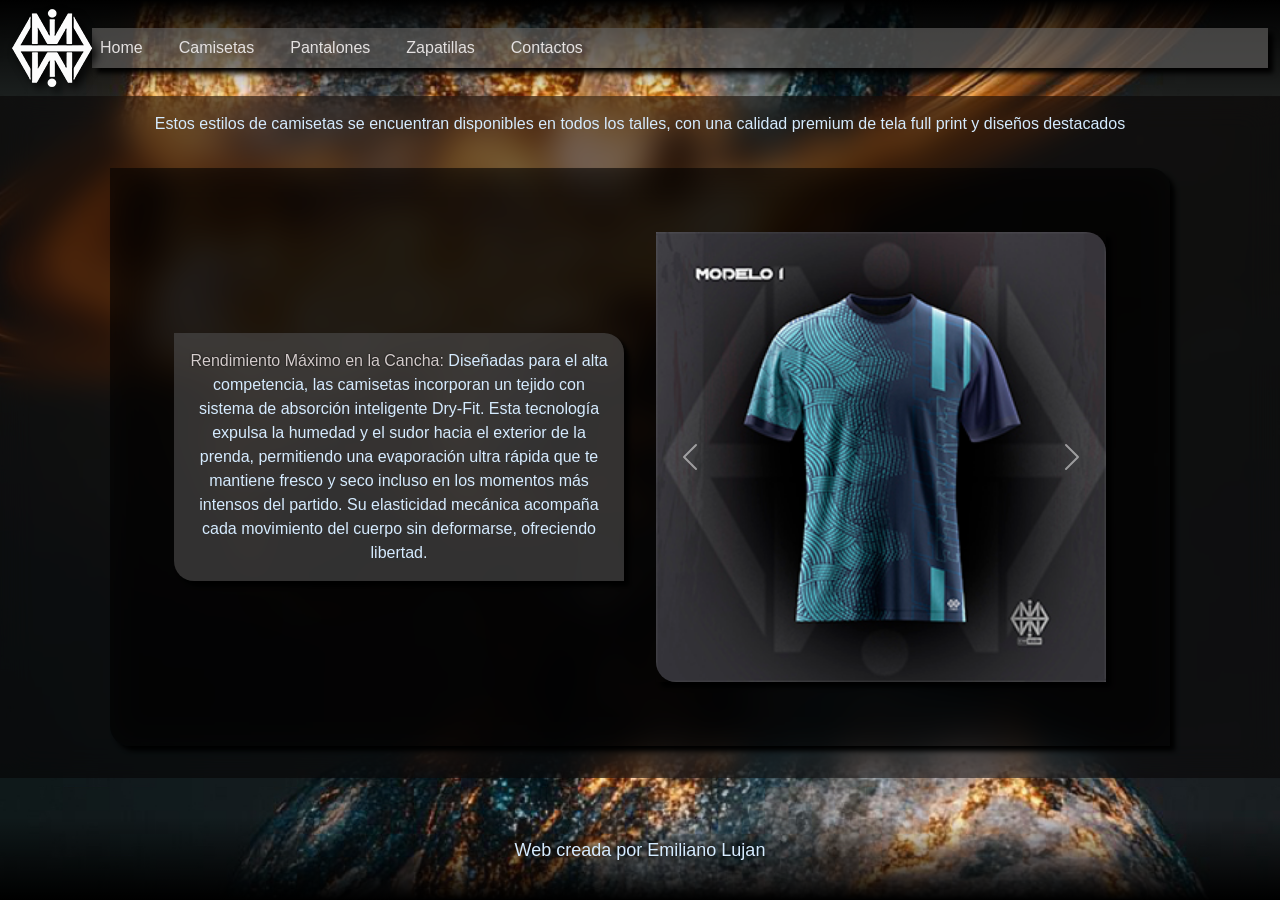
==== page/camisetas.html @ 067e0408 "agregado de paginas al proyecto" ====
<!DOCTYPE html>
<html lang="es">

<head>
    <meta charset="UTF-8">
    <meta name="viewport" content="width=device-width, initial-scale=1.0">
    <link href="https://cdn.jsdelivr.net/npm/bootstrap@5.3.8/dist/css/bootstrap.min.css" rel="stylesheet"
        integrity="sha384-sRIl4kxILFvY47J16cr9ZwB07vP4J8+LH7qKQnuqkuIAvNWLzeN8tE5YBujZqJLB" crossorigin="anonymous">
    <link rel="stylesheet" href="../style/styles.css">
    <title>Camisetas-LEMI</title>
</head>

<body>
    <!--https://flexboxfroggy.com/#es enlace para practicar flex-->

      <header>

        <nav class="navbar navbar-expand-lg barra">
            <div class="container-fluid">

                <img class="logo" src="../img/logo.png" alt="logo de la marca">
                <button class="navbar-toggler boton" type="button" data-bs-toggle="collapse"
                    data-bs-target="#navbarSupportedContent" aria-controls="navbarSupportedContent"
                    aria-expanded="false" aria-label="Toggle navigation">
                    <span class="navbar-toggler-icon"></span>
                </button>

                <div class="collapse navbar-collapse seccion" id="navbarSupportedContent">
                    <ul class="navbar-nav me-auto mb-2 mb-lg-0 ">
                        <li class="nav-item">
                            <a class="nav-link texto" href="../index.html">Home</a>
                        </li>
                        <li class="nav-item">
                            <a class="nav-link texto" href="#">Camisetas</a>
                            </li>
                    
                        <li class="nav-item">
                            <a class="nav-link texto" href="pantalones.html">Pantalones</a>
                            </li>
                       
                        <li class="nav-item">
                            <a class="nav-link texto" href="zapatillas.html">Zapatillas</a>
                            </li>
                    
                        <li class="nav-item">
                            <a class="nav-link texto" href="contactos.html">Contactos</a>
                        </li>
                    </ul>
                </div>
            </div>
        </nav>
    </header>



    <main class="modelos">
        <p class="detalle-camisetas">Estos estilos de camisetas se encuentran disponibles en todos los talles, con una
            calidad premium de tela full print y diseños destacados</p>
        <div class="contenedor">
            <div id="carouselExample" class="carousel slide carrusel-c">
                <div class="carousel-inner">
                    <div class="carousel-item active">
                        <img src="../img/camisetas/modelo-1.jpg" class="d-block w-100" alt="foto del modelo 1 ">
                    </div>
                    <div class="carousel-item">
                        <img src="../img/camisetas/modelo-2.jpg" class="d-block w-100" alt="foto del modelo 2">
                    </div>
                    <div class="carousel-item">
                        <img src="../img/camisetas/modelo-3.jpg" class="d-block w-100" alt="foto del modelo 3">
                    </div>
                        <div class="carousel-item">
                        <img src="../img/camisetas/imagen-4.jpg" class="d-block w-100" alt="foto del modelo 3">
                    </div>    <div class="carousel-item">
                        <img src="../img/camisetas/imagen-5.jpg" class="d-block w-100" alt="foto del modelo 3">
                    </div>
                </div>
                <button class="carousel-control-prev" type="button" data-bs-target="#carouselExample"
                    data-bs-slide="prev">
                    <span class="carousel-control-prev-icon" aria-hidden="true"></span>
                    <span class="visually-hidden">Previous</span>
                </button>
                <button class="carousel-control-next" type="button" data-bs-target="#carouselExample"
                    data-bs-slide="next">
                    <span class="carousel-control-next-icon" aria-hidden="true"></span>
                    <span class="visually-hidden">Next</span>
                </button>
            </div>

            <p class="combinados"><span>Rendimiento Máximo en la Cancha:</span> Diseñadas para el alta competencia, las
                camisetas incorporan un tejido con sistema de absorción inteligente Dry-Fit. Esta tecnología expulsa la
                humedad y el sudor hacia el exterior de la prenda, permitiendo una evaporación ultra rápida que te
                mantiene fresco y seco incluso en los momentos más intensos del partido. Su elasticidad mecánica
                acompaña cada movimiento del cuerpo sin deformarse, ofreciendo libertad.</p>
        </div>


    </main>

    <footer>
        <p class="web">Web creada por Emiliano Lujan</p>
    </footer>


    <script src="https://cdn.jsdelivr.net/npm/bootstrap@5.3.8/dist/js/bootstrap.bundle.min.js"
        integrity="sha384-FKyoEForCGlyvwx9Hj09JcYn3nv7wiPVlz7YYwJrWVcXK/BmnVDxM+D2scQbITxI"
        crossorigin="anonymous"></script>

</body>

</html>
---- style/styles.css ----
/*imagen de fondo para la web*/
body {
  min-height: 100vh;
  position: relative;
  background-image: url(../img/fondo.jpeg);
  background-repeat: no-repeat;
  background-size: cover;
  background-position: center;
  background-color: black;
}

/*reset inicial*/
* {
  margin: 0;
  padding: 0;
  box-sizing: border-box;
}

/* definiciones de variables para colores*/
/* variable de ipografias */
h1 {
  font-family: system-ui, -apple-system, BlinkMacSystemFont, "Segoe UI", Roboto, Oxygen, Ubuntu, Cantarell, "Open Sans", "Helvetica Neue", sans-serif;
  text-align: center;
  font-size: 3rem;
  color: rgb(213, 235, 255);
  text-shadow: 10px 10px 10px black;
}

/*navbar*/
.barra {
  background: linear-gradient(black, transparent);
}

.boton {
  background-color: rgba(97, 96, 95, 0.6588235294);
  box-shadow: 5px 5px 5px black;
}

.seccion {
  background-color: rgba(97, 96, 95, 0.6588235294);
  box-shadow: 5px 5px 5px black;
}

.texto {
  color: rgb(228, 225, 225);
}

.logo {
  filter: drop-shadow(5px 5px 5px black);
}

/*modificacion del carrusel*/
.carrusel-c {
  box-shadow: 5px 5px 5px black;
  overflow: hidden;
  object-fit: cover;
  width: 100%;
  max-width: 450px;
  grid-area: fotos;
}

/*texto de la descripcion*/
span {
  color: rgb(213, 205, 205);
  text-shadow: 0 0 2px black;
  text-decoration: none;
  font-family: Impact, Haettenschweiler, "Arial Narrow Bold", sans-serif;
}

.combinados {
  font-family: "Franklin Gothic Medium", "Arial Narrow", Arial, sans-serif;
  color: rgb(213, 235, 255);
  text-align: center;
  align-items: center;
  justify-content: center;
  width: 100%;
  max-width: 450px;
  height: auto;
  padding: 1rem;
  margin-bottom: 0;
  background-color: rgba(75, 74, 73, 0.6588235294);
  box-shadow: 5px 5px 5px black;
  border-radius: 0 20px 0 20px;
  grid-area: texto;
}

nav ul {
  display: flex;
  flex-direction: row;
  justify-content: center;
  align-items: center;
  gap: 20px;
}
nav ul li {
  list-style: none;
  color: rgb(213, 235, 255);
  font-family: Impact, Haettenschweiler, "Arial Narrow Bold", sans-serif;
}
nav ul li a {
  text-decoration: none;
  color: rgba(75, 74, 73, 0.6588235294);
}

/* bloque para los modelos de camisetas*/
.modelos {
  display: flex;
  flex-direction: column;
  align-items: center;
  background-color: rgba(5, 0, 0, 0.498);
  backdrop-filter: blur(16px);
}

/* contenedor para celular*/
.contenedor {
  background-color: rgba(0, 0, 0, 0.486);
  backdrop-filter: blur(16px);
  box-shadow: 5px 5px 5px black;
  padding: 2rem;
  border-radius: 0 20px;
  margin-bottom: 2rem;
  display: grid;
  grid-template-columns: 1fr;
  grid-template-areas: "texto" "fotos";
  justify-content: center;
  align-items: center;
  gap: 2rem;
}

/*Editar las imagenes de los modelos*/
.contenedor img {
  border-radius: 0px 20px 0px 20px;
  box-shadow: 5px 5px 5px black;
}

/*texto de los modelos*/
.detalle-camisetas {
  font-family: "Franklin Gothic Medium", "Arial Narrow", Arial, sans-serif;
  text-align: center;
  color: rgb(213, 235, 255);
  padding: 1rem;
  font-size: 1rem;
}

/*logo en pagina de inicio*/
.lemi {
  display: block;
  margin: auto;
  max-width: 100%;
  height: auto;
  background: linear-gradient(black, transparent);
  object-fit: cover;
}

main img {
  object-fit: cover;
}

/*modificaciones apartir de px*/
@media (min-width: 738px) {
  .contenedor {
    grid-template-columns: 1fr 1fr;
    grid-template-areas: "texto fotos";
    padding: 4rem;
  }
}
@media (min-width: 1024px) {
  .contenedor {
    grid-template-columns: repeat(2, 1fr);
  }
}
/*parrafo del footer(pie de pagina)*/
.web {
  color: rgb(213, 235, 255);
  font-family: Impact, Haettenschweiler, "Arial Narrow Bold", sans-serif;
  font-size: large;
  text-shadow: 0 0 5px black;
}

footer {
  position: absolute;
  bottom: 0px;
  width: 100%;
  margin-top: auto;
  background: linear-gradient(transparent, black);
  padding: 20px 20px;
  text-align: center;
}

/*# sourceMappingURL=styles.css.map */
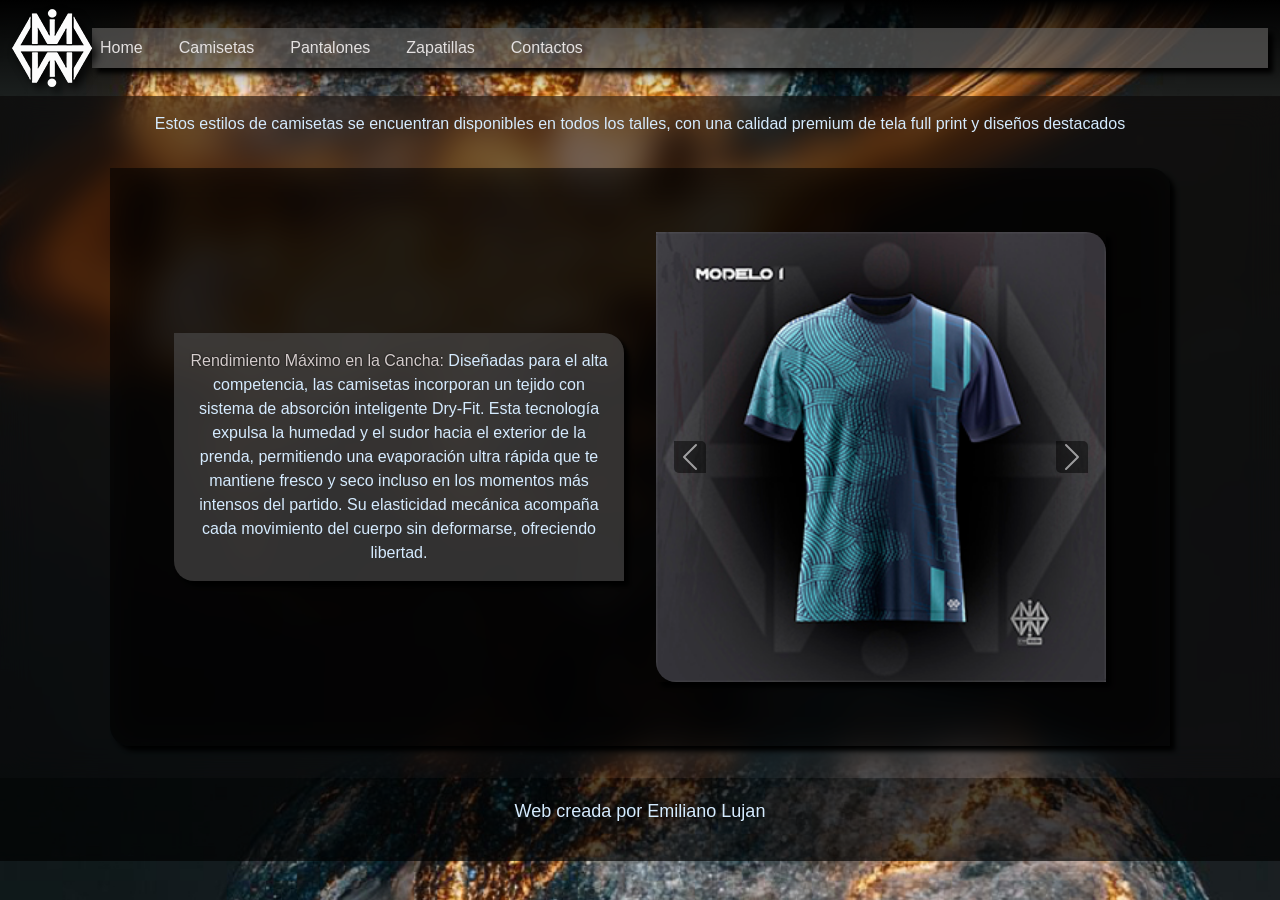
==== commit 4aefc7ae: "suma de pagina contacto" ====
--- a/page/camisetas.html
+++ b/page/camisetas.html
@@ -6,7 +6,7 @@
     <meta name="viewport" content="width=device-width, initial-scale=1.0">
     <link href="https://cdn.jsdelivr.net/npm/bootstrap@5.3.8/dist/css/bootstrap.min.css" rel="stylesheet"
         integrity="sha384-sRIl4kxILFvY47J16cr9ZwB07vP4J8+LH7qKQnuqkuIAvNWLzeN8tE5YBujZqJLB" crossorigin="anonymous">
-    <link rel="stylesheet" href="../style/styles.css">
+    <link rel="stylesheet" href="../css/style.css">
     <title>Camisetas-LEMI</title>
 </head>
 
@@ -54,7 +54,7 @@
 
 
     <main class="modelos">
-        <p class="detalle-camisetas">Estos estilos de camisetas se encuentran disponibles en todos los talles, con una
+        <p class="detalle-pagina">Estos estilos de camisetas se encuentran disponibles en todos los talles, con una
             calidad premium de tela full print y diseños destacados</p>
         <div class="contenedor">
             <div id="carouselExample" class="carousel slide carrusel-c">
@@ -74,14 +74,14 @@
                         <img src="../img/camisetas/imagen-5.jpg" class="d-block w-100" alt="foto del modelo 3">
                     </div>
                 </div>
-                <button class="carousel-control-prev" type="button" data-bs-target="#carouselExample"
+                                <button class="carousel-control-prev" type="button" data-bs-target="#carouselExample"
                     data-bs-slide="prev">
-                    <span class="carousel-control-prev-icon" aria-hidden="true"></span>
+                    <span class="carousel-control-prev-icon flecha-c" aria-hidden="true"></span>
                     <span class="visually-hidden">Previous</span>
                 </button>
                 <button class="carousel-control-next" type="button" data-bs-target="#carouselExample"
                     data-bs-slide="next">
-                    <span class="carousel-control-next-icon" aria-hidden="true"></span>
+                    <span class="carousel-control-next-icon flecha-c" aria-hidden="true"></span>
                     <span class="visually-hidden">Next</span>
                 </button>
             </div>
--- a/css/style.css
+++ b/css/style.css
@@ -0,0 +1,227 @@
+/*imagen de fondo para la web*/
+body {
+  min-height: 100vh;
+  position: relative;
+  background-image: url(../img/fondo.jpeg);
+  background-repeat: no-repeat;
+  background-size: cover;
+  background-position: center;
+  background-color: black;
+}
+
+/*reset inicial*/
+* {
+  margin: 0;
+  padding: 0;
+  box-sizing: border-box;
+}
+
+/* definiciones de variables para colores*/
+/* variable de ipografias */
+h1 {
+  font-family: system-ui, -apple-system, BlinkMacSystemFont, "Segoe UI", Roboto, Oxygen, Ubuntu, Cantarell, "Open Sans", "Helvetica Neue", sans-serif;
+  text-align: center;
+  font-size: 3rem;
+  color: rgb(213, 235, 255);
+  text-shadow: 10px 10px 10px black;
+}
+
+/*navbar*/
+.barra {
+  background: linear-gradient(black, transparent);
+}
+
+.boton {
+  background-color: rgba(97, 96, 95, 0.6588235294);
+  box-shadow: 5px 5px 5px black;
+}
+
+.seccion {
+  background-color: rgba(97, 96, 95, 0.6588235294);
+  box-shadow: 5px 5px 5px black;
+}
+
+.texto {
+  color: rgb(228, 225, 225);
+}
+
+.logo {
+  filter: drop-shadow(5px 5px 5px black);
+}
+
+/*modificacion del carrusel*/
+.carrusel-c {
+  box-shadow: 5px 5px 5px black;
+  overflow: hidden;
+  object-fit: cover;
+  width: 100%;
+  max-width: 450px;
+  grid-area: fotos;
+}
+
+/*texto de la descripcion*/
+span {
+  color: rgb(213, 205, 205);
+  text-shadow: 0 0 2px black;
+  text-decoration: none;
+  font-family: Impact, Haettenschweiler, "Arial Narrow Bold", sans-serif;
+}
+
+.combinados {
+  font-family: "Franklin Gothic Medium", "Arial Narrow", Arial, sans-serif;
+  color: rgb(213, 235, 255);
+  text-align: center;
+  align-items: center;
+  justify-content: center;
+  width: 100%;
+  max-width: 450px;
+  height: auto;
+  padding: 1rem;
+  margin-bottom: 0;
+  background-color: rgba(75, 74, 73, 0.6588235294);
+  box-shadow: 5px 5px 5px black;
+  border-radius: 0 20px 0 20px;
+  grid-area: texto;
+}
+
+nav ul {
+  display: flex;
+  flex-direction: row;
+  justify-content: center;
+  align-items: center;
+  gap: 20px;
+}
+nav ul li {
+  list-style: none;
+  color: rgb(213, 235, 255);
+  font-family: Impact, Haettenschweiler, "Arial Narrow Bold", sans-serif;
+}
+nav ul li a {
+  text-decoration: none;
+  color: rgba(75, 74, 73, 0.6588235294);
+}
+
+/* bloque para los modelos de camisetas*/
+.modelos {
+  display: flex;
+  flex-direction: column;
+  align-items: center;
+  background-color: rgba(5, 0, 0, 0.498);
+  backdrop-filter: blur(16px);
+}
+
+/* contenedor para celular*/
+.contenedor {
+  background-color: rgba(0, 0, 0, 0.486);
+  backdrop-filter: blur(16px);
+  box-shadow: 5px 5px 5px black;
+  padding: 2rem;
+  border-radius: 0 20px;
+  margin-bottom: 2rem;
+  display: grid;
+  grid-template-columns: 1fr;
+  grid-template-areas: "texto" "fotos";
+  justify-content: center;
+  align-items: center;
+  gap: 2rem;
+}
+
+/*Editar las imagenes de los modelos*/
+.contenedor img {
+  border-radius: 0px 20px 0px 20px;
+  box-shadow: 5px 5px 5px black;
+}
+
+/*texto de los modelos*/
+.detalle-pagina {
+  font-family: "Franklin Gothic Medium", "Arial Narrow", Arial, sans-serif;
+  text-align: center;
+  color: rgb(213, 235, 255);
+  padding: 1rem;
+  font-size: 1rem;
+}
+
+/*logo en pagina de inicio*/
+.lemi {
+  display: block;
+  margin: auto;
+  max-width: 100%;
+  height: auto;
+  background: linear-gradient(black, transparent);
+  object-fit: cover;
+}
+
+main img {
+  object-fit: cover;
+}
+
+/*modificaciones apartir de px*/
+@media (min-width: 738px) {
+  .contenedor {
+    grid-template-columns: 1fr 1fr;
+    grid-template-areas: "texto fotos";
+    padding: 4rem;
+  }
+}
+@media (min-width: 1024px) {
+  .contenedor {
+    grid-template-columns: repeat(2, 1fr);
+  }
+}
+/*parrafo del footer(pie de pagina)*/
+.web {
+  color: rgb(213, 235, 255);
+  font-family: Impact, Haettenschweiler, "Arial Narrow Bold", sans-serif;
+  font-size: large;
+  text-shadow: 0 0 5px black;
+}
+
+footer {
+  background: rgba(0, 0, 0, 0.678);
+  width: 100%;
+  padding: 20px 20px;
+  text-align: center;
+}
+
+.titulo-card {
+  font-size: 3rem;
+}
+
+.orden-tarjetas {
+  display: grid;
+  grid-template-columns: repeat(auto-fit, minmax(280px, 1fr));
+  gap: 2rem;
+  max-width: 1200px;
+  margin: 2rem auto;
+  padding: 0 1rem;
+}
+
+.card {
+  background-color: rgba(0, 0, 0, 0.486);
+  backdrop-filter: blur(16px);
+  box-shadow: 5px 5px 5px black;
+  padding: 2rem;
+  border-radius: 0 20px;
+  display: flex;
+  flex-direction: column;
+}
+.card:hover {
+  transform: translateY(-5px);
+  box-shadow: 0 8px 15px rgba(0, 0, 0, 0.1);
+  transition: transform 0.3s ease, box-shadow 0.3s ease;
+}
+
+h2 {
+  color: rgb(213, 235, 255);
+}
+
+.p-card {
+  color: rgb(213, 235, 255);
+}
+
+.flecha-c {
+  background-color: black;
+  border-radius: 0 5px;
+}
+
+/*# sourceMappingURL=style.css.map */
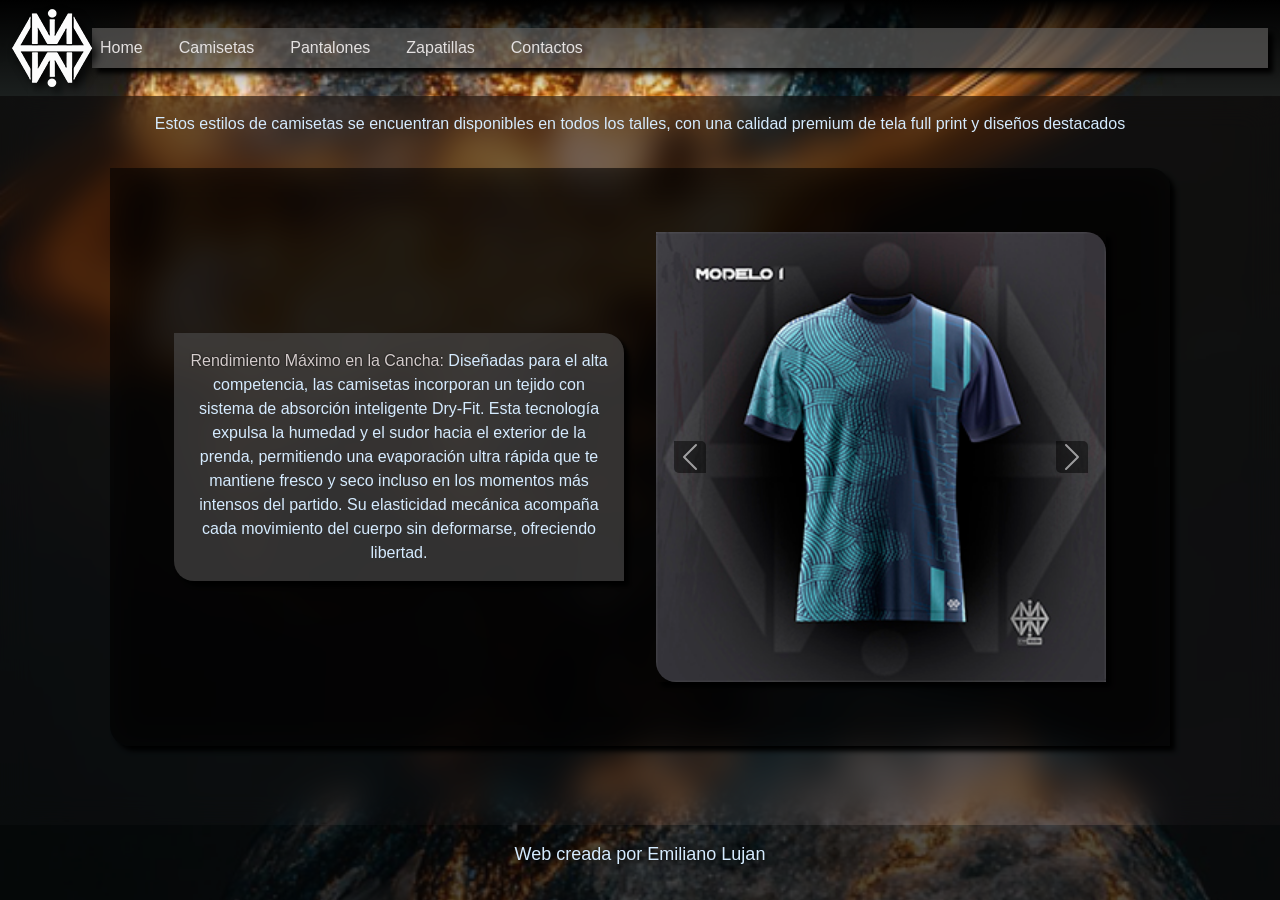
==== commit 0e39974f: "integrado de de metas para el seo on-page" ====
--- a/page/camisetas.html
+++ b/page/camisetas.html
@@ -4,6 +4,12 @@
 <head>
     <meta charset="UTF-8">
     <meta name="viewport" content="width=device-width, initial-scale=1.0">
+
+    <!--agregados de metas-->
+    <meta name="description" content="seccion de variedades de camisetas de la empresa LEMI-INDUMENTARIA">
+    <meta name="keyword" content="camisetas deportivas,ropa LEMI-INDUMENTARIA">
+    <meta name="author" content="Emiliano Lujan">
+    
     <link href="https://cdn.jsdelivr.net/npm/bootstrap@5.3.8/dist/css/bootstrap.min.css" rel="stylesheet"
         integrity="sha384-sRIl4kxILFvY47J16cr9ZwB07vP4J8+LH7qKQnuqkuIAvNWLzeN8tE5YBujZqJLB" crossorigin="anonymous">
     <link rel="stylesheet" href="../css/style.css">
@@ -13,7 +19,7 @@
 <body>
     <!--https://flexboxfroggy.com/#es enlace para practicar flex-->
 
-      <header>
+    <header>
 
         <nav class="navbar navbar-expand-lg barra">
             <div class="container-fluid">
@@ -32,16 +38,16 @@
                         </li>
                         <li class="nav-item">
                             <a class="nav-link texto" href="#">Camisetas</a>
-                            </li>
-                    
+                        </li>
+
                         <li class="nav-item">
                             <a class="nav-link texto" href="pantalones.html">Pantalones</a>
-                            </li>
-                       
+                        </li>
+
                         <li class="nav-item">
                             <a class="nav-link texto" href="zapatillas.html">Zapatillas</a>
-                            </li>
-                    
+                        </li>
+
                         <li class="nav-item">
                             <a class="nav-link texto" href="contactos.html">Contactos</a>
                         </li>
@@ -68,13 +74,14 @@
                     <div class="carousel-item">
                         <img src="../img/camisetas/modelo-3.jpg" class="d-block w-100" alt="foto del modelo 3">
                     </div>
-                        <div class="carousel-item">
+                    <div class="carousel-item">
                         <img src="../img/camisetas/imagen-4.jpg" class="d-block w-100" alt="foto del modelo 3">
-                    </div>    <div class="carousel-item">
+                    </div>
+                    <div class="carousel-item">
                         <img src="../img/camisetas/imagen-5.jpg" class="d-block w-100" alt="foto del modelo 3">
                     </div>
                 </div>
-                                <button class="carousel-control-prev" type="button" data-bs-target="#carouselExample"
+                <button class="carousel-control-prev" type="button" data-bs-target="#carouselExample"
                     data-bs-slide="prev">
                     <span class="carousel-control-prev-icon flecha-c" aria-hidden="true"></span>
                     <span class="visually-hidden">Previous</span>
--- a/css/style.css
+++ b/css/style.css
@@ -1,6 +1,8 @@
 /*imagen de fondo para la web*/
 body {
   min-height: 100vh;
+  display: flex;
+  flex-direction: column;
   position: relative;
   background-image: url(../img/fondo.jpeg);
   background-repeat: no-repeat;
@@ -18,6 +20,13 @@
 
 /* definiciones de variables para colores*/
 /* variable de ipografias */
+/* extend */
+.boton, .seccion {
+  background-color: rgba(97, 96, 95, 0.6588235294);
+  box-shadow: 5px 5px 5px black;
+}
+
+/* mixins*/
 h1 {
   font-family: system-ui, -apple-system, BlinkMacSystemFont, "Segoe UI", Roboto, Oxygen, Ubuntu, Cantarell, "Open Sans", "Helvetica Neue", sans-serif;
   text-align: center;
@@ -29,16 +38,6 @@
 /*navbar*/
 .barra {
   background: linear-gradient(black, transparent);
-}
-
-.boton {
-  background-color: rgba(97, 96, 95, 0.6588235294);
-  box-shadow: 5px 5px 5px black;
-}
-
-.seccion {
-  background-color: rgba(97, 96, 95, 0.6588235294);
-  box-shadow: 5px 5px 5px black;
 }
 
 .texto {
@@ -86,9 +85,9 @@
 
 nav ul {
   display: flex;
+  align-items: center;
   flex-direction: row;
   justify-content: center;
-  align-items: center;
   gap: 20px;
 }
 nav ul li {
@@ -104,8 +103,8 @@
 /* bloque para los modelos de camisetas*/
 .modelos {
   display: flex;
+  align-items: center;
   flex-direction: column;
-  align-items: center;
   background-color: rgba(5, 0, 0, 0.498);
   backdrop-filter: blur(16px);
 }
@@ -151,6 +150,9 @@
   object-fit: cover;
 }
 
+main {
+  flex: 1;
+}
 main img {
   object-fit: cover;
 }
@@ -179,7 +181,7 @@
 footer {
   background: rgba(0, 0, 0, 0.678);
   width: 100%;
-  padding: 20px 20px;
+  padding: 1rem;
   text-align: center;
 }
 
@@ -208,7 +210,7 @@
 .card:hover {
   transform: translateY(-5px);
   box-shadow: 0 8px 15px rgba(0, 0, 0, 0.1);
-  transition: transform 0.3s ease, box-shadow 0.3s ease;
+  transition: transform 0.3s ease-in-out, box-shadow 0.3s ease-in;
 }
 
 h2 {
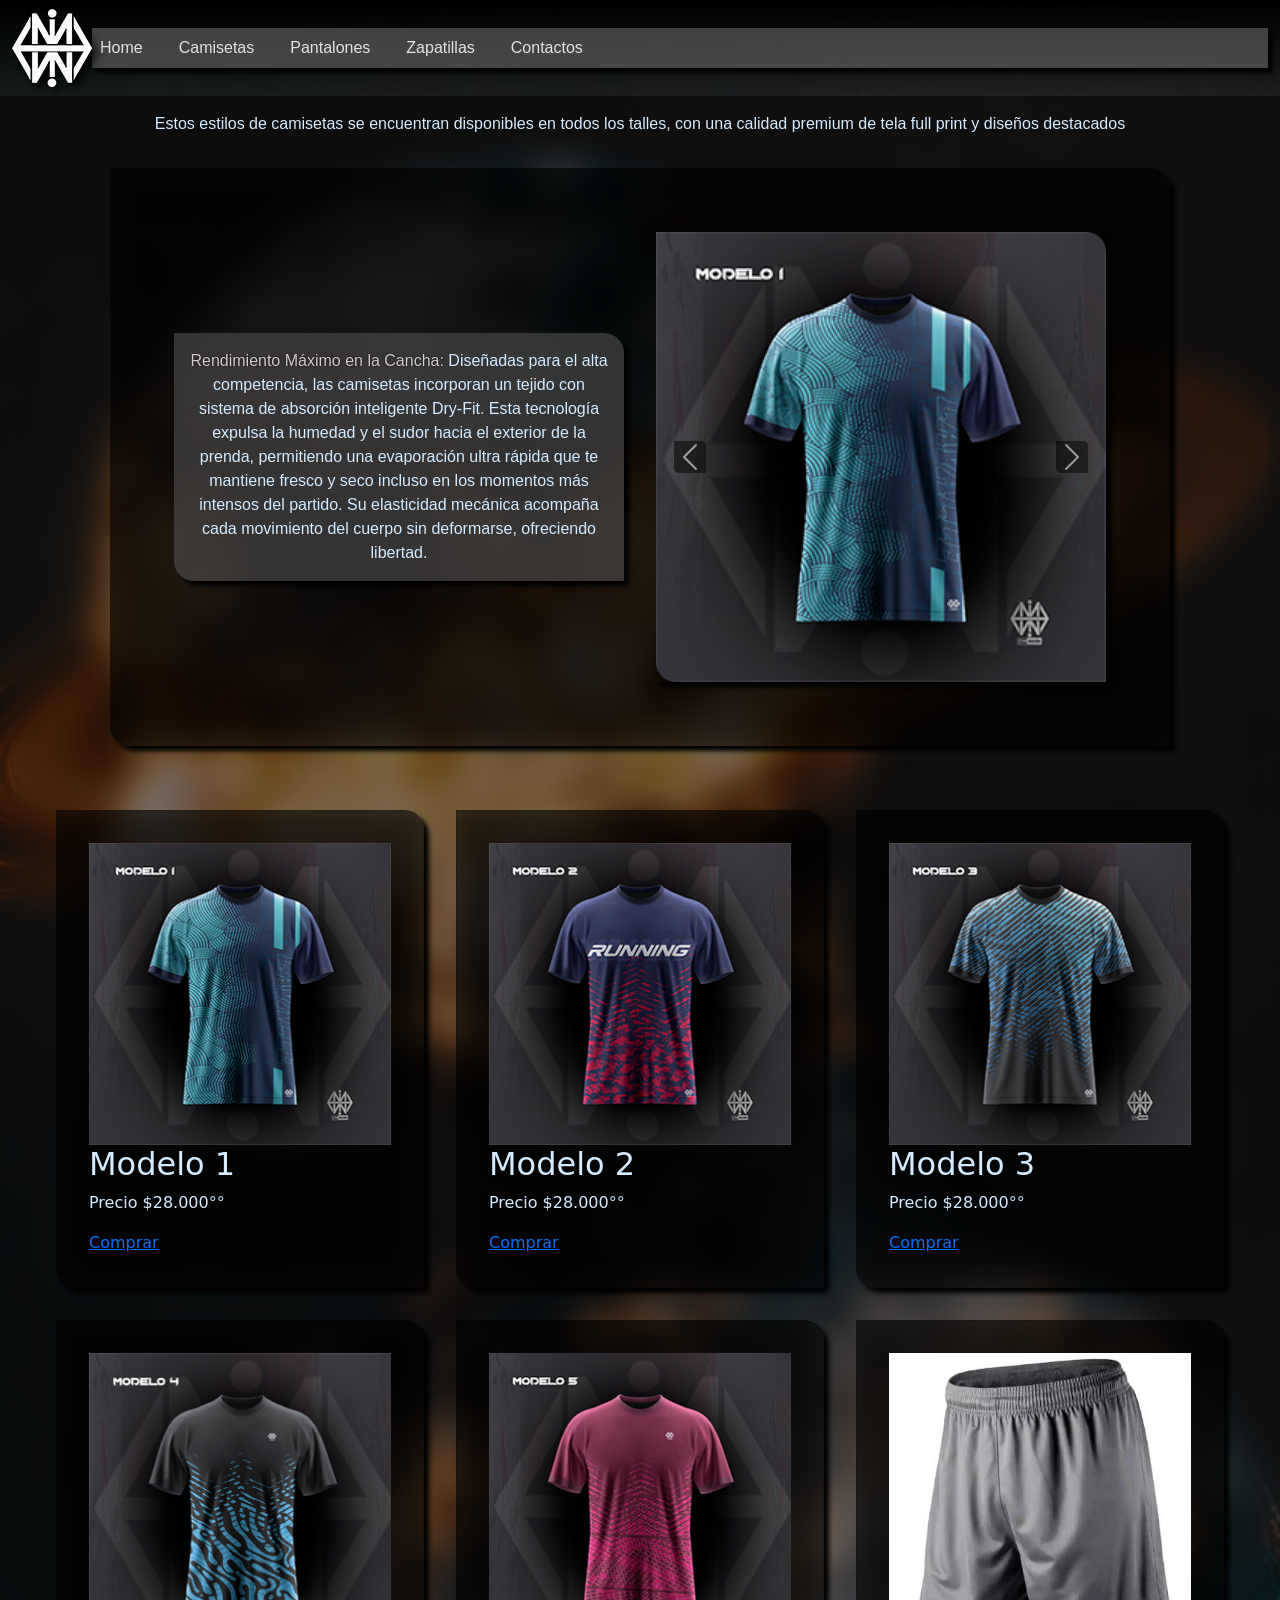
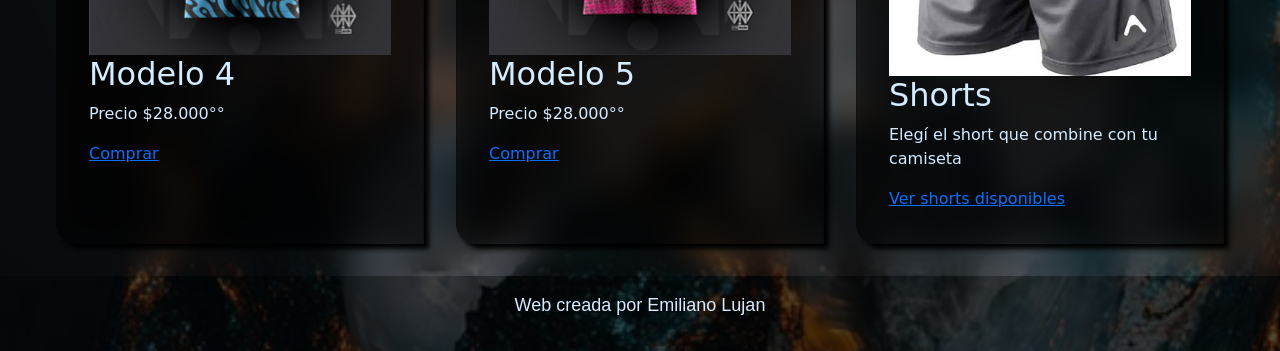
==== commit 5ab7925c: "armado de la muestra en camisetas" ====
--- a/page/camisetas.html
+++ b/page/camisetas.html
@@ -75,10 +75,10 @@
                         <img src="../img/camisetas/modelo-3.jpg" class="d-block w-100" alt="foto del modelo 3">
                     </div>
                     <div class="carousel-item">
-                        <img src="../img/camisetas/imagen-4.jpg" class="d-block w-100" alt="foto del modelo 3">
+                        <img src="../img/camisetas/imagen-4.jpg" class="d-block w-100" alt="foto del modelo 4">
                     </div>
                     <div class="carousel-item">
-                        <img src="../img/camisetas/imagen-5.jpg" class="d-block w-100" alt="foto del modelo 3">
+                        <img src="../img/camisetas/imagen-5.jpg" class="d-block w-100" alt="foto del modelo 5">
                     </div>
                 </div>
                 <button class="carousel-control-prev" type="button" data-bs-target="#carouselExample"
@@ -101,6 +101,64 @@
         </div>
 
 
+ <!--codigo de tarjetas para productos--> 
+
+
+         <section class="orden-tarjetas">
+
+            <!--Tarjeta de camiseta 1-->
+            <div class="card">
+                 <img src="../img/camisetas/modelo-1.jpg" class="d-block w-100" alt="foto del modelo 1 ">
+                <h2>Modelo 1</h2>
+                <p class="p-card">Precio $28.000°°</p>
+                <a href="#">Comprar</a>
+            </div>
+
+            <!--Tarjeta de camiseta 2-->
+            <div class="card">
+                <img src="../img/camisetas/modelo-2.jpg" class="d-block w-100" alt="foto del modelo 2">
+                <h2>Modelo 2</h2>
+                <p class="p-card">Precio $28.000°°</p>
+                <a href="#">Comprar</a>
+            </div>
+
+            <!--Tarjeta camiseta 3-->
+            <div class="card">
+                <img src="../img/camisetas/modelo-3.jpg" class="d-block w-100" alt="foto del modelo 3">
+                <h2>Modelo 3</h2>
+                <p class="p-card">Precio $28.000°°</p>
+                <a href="#">Comprar</a>
+            </div>
+
+            <!--tarjeta de camiseta 4-->
+            <div class="card">
+                <img src="../img/camisetas/imagen-4.jpg" class="d-block w-100" alt="foto del modelo 4">
+                <h2>Modelo 4</h2>
+                <p class="p-card">Precio $28.000°°</p>
+                <a href="#">Comprar</a>
+            </div>
+
+            <!--Tarjeta camiseta 5-->
+            <div class="card">
+               <img src="../img/camisetas/imagen-5.jpg" class="d-block w-100" alt="foto del modelo 5">
+                <h2>Modelo 5</h2>
+              <p class="p-card">Precio $28.000°°</p>
+                <a href="#">Comprar</a>
+            </div>
+
+            <!--Tarjeta 3: Showroom-->
+            <div class="card">
+                <img src="../img/pantalones/imagen.jpg" class="d-block w-100" alt="foto del modelo 1 ">
+                <h2>Shorts</h2>
+                <p class="p-card">Elegí el short que combine con tu camiseta</p>
+                <a href="pantalones.html">Ver shorts disponibles</a>
+            </div>
+
+
+        </section>
+
+
+
     </main>
 
     <footer>
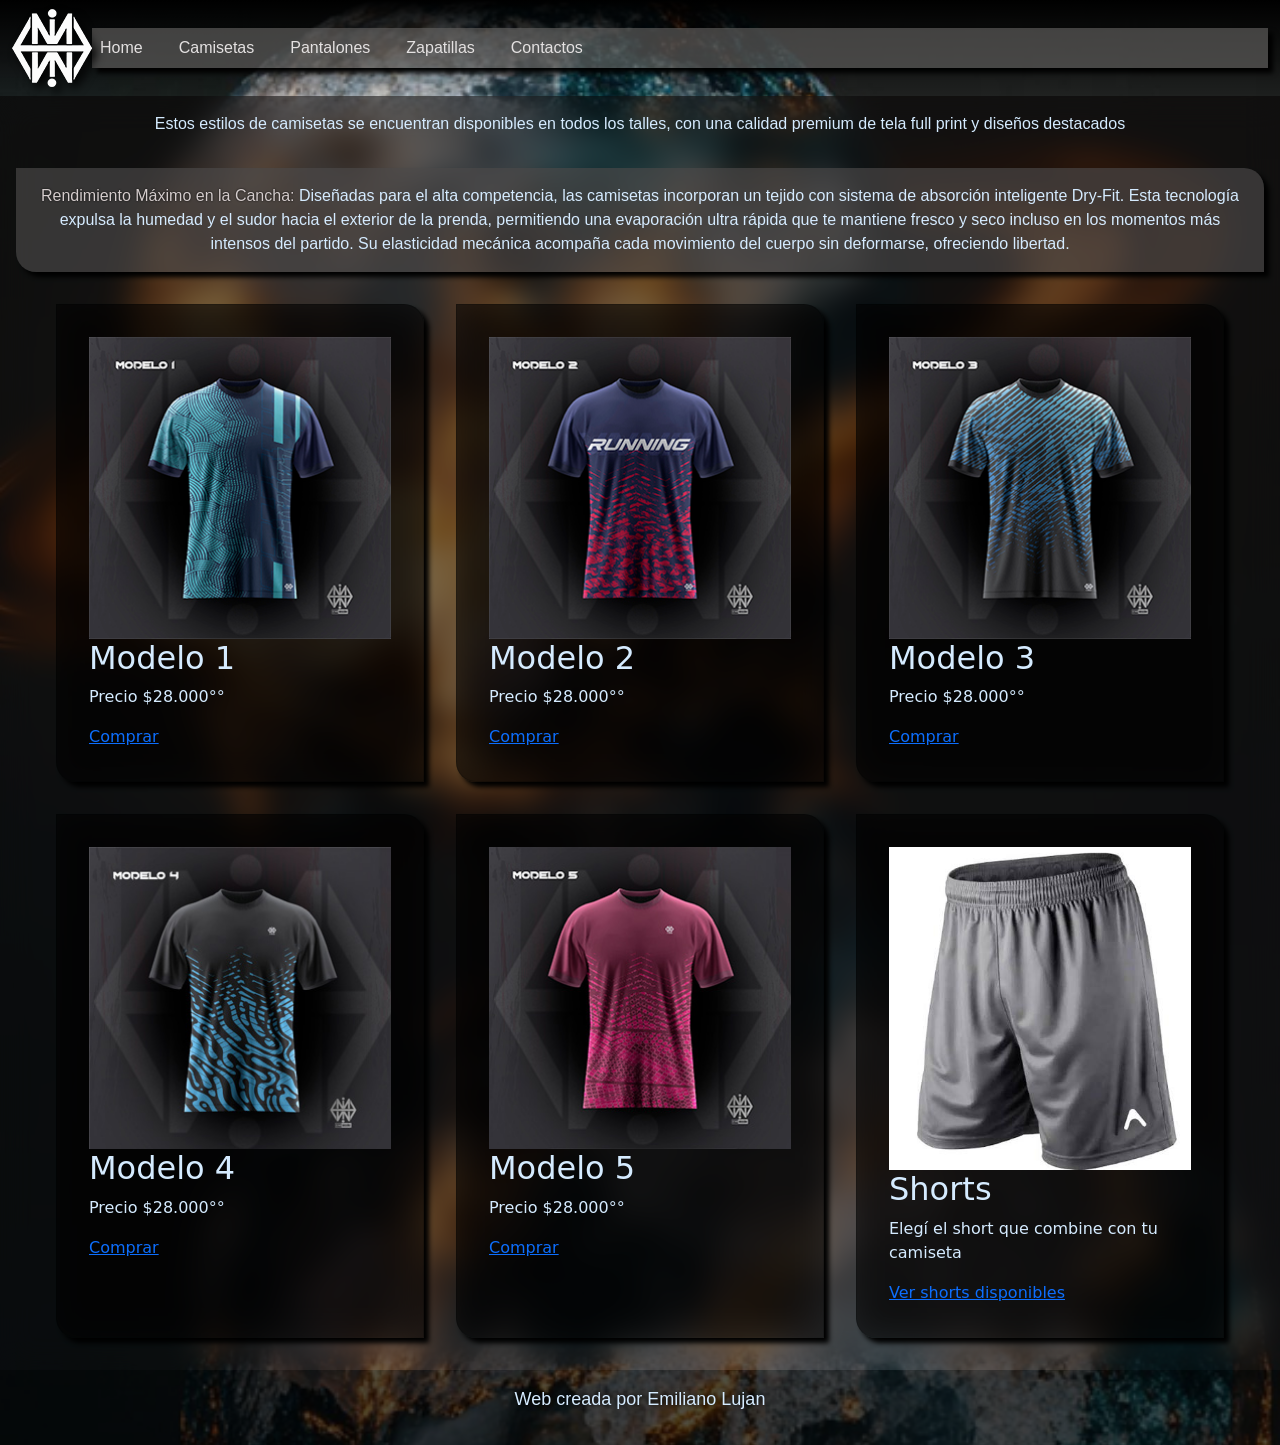
==== commit 4d04aec2: "agregado de precios en zapatillas y ubicacion" ====
--- a/page/camisetas.html
+++ b/page/camisetas.html
@@ -59,41 +59,11 @@
 
 
 
-    <main class="modelos">
+    <main class="fondo-camiseta">
         <p class="detalle-pagina">Estos estilos de camisetas se encuentran disponibles en todos los talles, con una
             calidad premium de tela full print y diseños destacados</p>
-        <div class="contenedor">
-            <div id="carouselExample" class="carousel slide carrusel-c">
-                <div class="carousel-inner">
-                    <div class="carousel-item active">
-                        <img src="../img/camisetas/modelo-1.jpg" class="d-block w-100" alt="foto del modelo 1 ">
-                    </div>
-                    <div class="carousel-item">
-                        <img src="../img/camisetas/modelo-2.jpg" class="d-block w-100" alt="foto del modelo 2">
-                    </div>
-                    <div class="carousel-item">
-                        <img src="../img/camisetas/modelo-3.jpg" class="d-block w-100" alt="foto del modelo 3">
-                    </div>
-                    <div class="carousel-item">
-                        <img src="../img/camisetas/imagen-4.jpg" class="d-block w-100" alt="foto del modelo 4">
-                    </div>
-                    <div class="carousel-item">
-                        <img src="../img/camisetas/imagen-5.jpg" class="d-block w-100" alt="foto del modelo 5">
-                    </div>
-                </div>
-                <button class="carousel-control-prev" type="button" data-bs-target="#carouselExample"
-                    data-bs-slide="prev">
-                    <span class="carousel-control-prev-icon flecha-c" aria-hidden="true"></span>
-                    <span class="visually-hidden">Previous</span>
-                </button>
-                <button class="carousel-control-next" type="button" data-bs-target="#carouselExample"
-                    data-bs-slide="next">
-                    <span class="carousel-control-next-icon flecha-c" aria-hidden="true"></span>
-                    <span class="visually-hidden">Next</span>
-                </button>
-            </div>
 
-            <p class="combinados"><span>Rendimiento Máximo en la Cancha:</span> Diseñadas para el alta competencia, las
+            <p class="camisetas-descripcion"><span>Rendimiento Máximo en la Cancha:</span> Diseñadas para el alta competencia, las
                 camisetas incorporan un tejido con sistema de absorción inteligente Dry-Fit. Esta tecnología expulsa la
                 humedad y el sudor hacia el exterior de la prenda, permitiendo una evaporación ultra rápida que te
                 mantiene fresco y seco incluso en los momentos más intensos del partido. Su elasticidad mecánica
@@ -104,11 +74,11 @@
  <!--codigo de tarjetas para productos--> 
 
 
-         <section class="orden-tarjetas">
+        <section class="orden-camisetas">
 
             <!--Tarjeta de camiseta 1-->
             <div class="card">
-                 <img src="../img/camisetas/modelo-1.jpg" class="d-block w-100" alt="foto del modelo 1 ">
+                <img src="../img/camisetas/modelo-1.jpg" class="d-block w-100" alt="foto del modelo 1 ">
                 <h2>Modelo 1</h2>
                 <p class="p-card">Precio $28.000°°</p>
                 <a href="#">Comprar</a>
@@ -146,7 +116,7 @@
                 <a href="#">Comprar</a>
             </div>
 
-            <!--Tarjeta 3: Showroom-->
+            <!--Tarjeta ir a pantalones-->
             <div class="card">
                 <img src="../img/pantalones/imagen.jpg" class="d-block w-100" alt="foto del modelo 1 ">
                 <h2>Shorts</h2>
--- a/css/style.css
+++ b/css/style.css
@@ -58,6 +58,10 @@
   grid-area: fotos;
 }
 
+.fondo-tarjeta {
+  background-color: black;
+}
+
 /*texto de la descripcion*/
 span {
   color: rgb(213, 205, 205);
@@ -81,6 +85,26 @@
   box-shadow: 5px 5px 5px black;
   border-radius: 0 20px 0 20px;
   grid-area: texto;
+}
+
+.camisetas-descripcion {
+  font-family: "Franklin Gothic Medium", "Arial Narrow", Arial, sans-serif;
+  color: rgb(213, 235, 255);
+  text-align: center;
+  align-items: center;
+  justify-content: center;
+  height: auto;
+  padding: 1rem;
+  margin: 1rem;
+  background-color: rgba(75, 74, 73, 0.6588235294);
+  box-shadow: 5px 5px 5px black;
+  border-radius: 0 20px 0 20px;
+  grid-area: texto;
+}
+
+.fondo-camiseta {
+  background-color: rgba(5, 0, 0, 0.498);
+  backdrop-filter: blur(16px);
 }
 
 nav ul {
@@ -198,6 +222,15 @@
   padding: 0 1rem;
 }
 
+.orden-camisetas {
+  display: grid;
+  grid-template-columns: repeat(auto-fit, minmax(280px, 1fr));
+  gap: 2rem;
+  max-width: 1200px;
+  margin: 2rem auto;
+  padding: 0 1rem;
+}
+
 .card {
   background-color: rgba(0, 0, 0, 0.486);
   backdrop-filter: blur(16px);
@@ -221,6 +254,7 @@
   color: rgb(213, 235, 255);
 }
 
+/* prueba para tajetas de productos*/
 .flecha-c {
   background-color: black;
   border-radius: 0 5px;
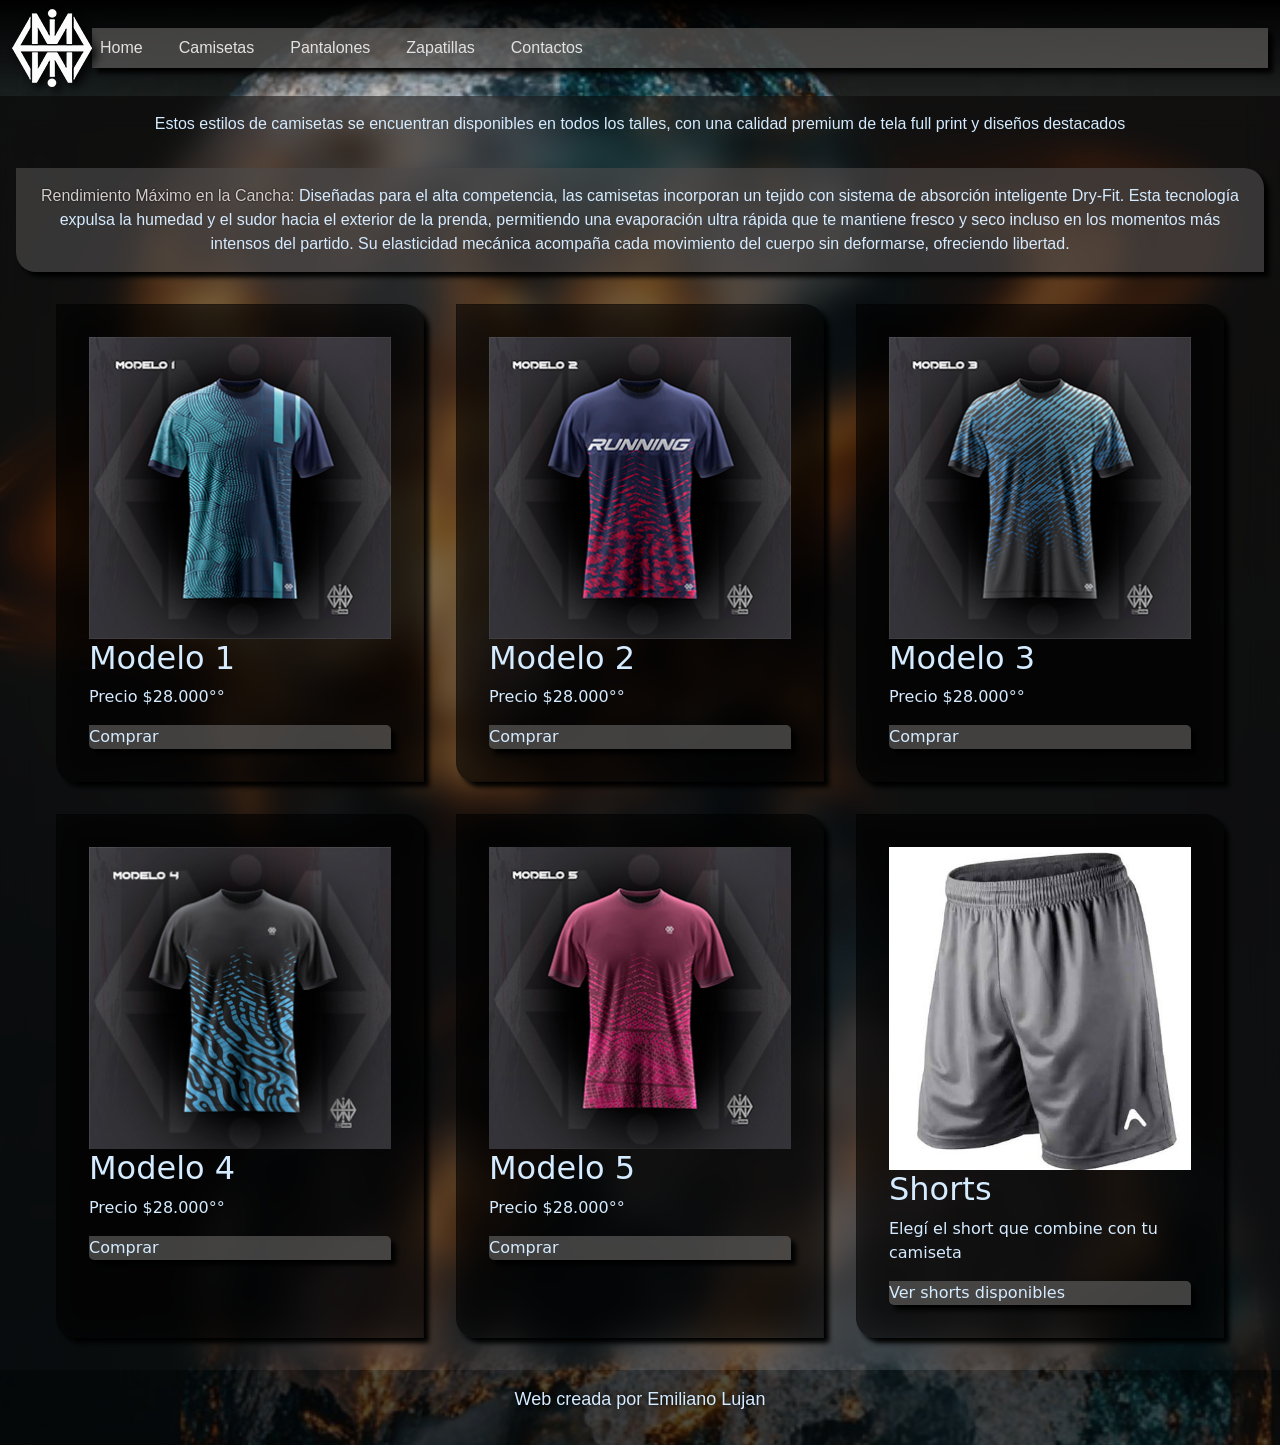
==== commit c0cbbd9d: "unificacion de botones de compras y enlaces" ====
--- a/page/camisetas.html
+++ b/page/camisetas.html
@@ -81,7 +81,7 @@
                 <img src="../img/camisetas/modelo-1.jpg" class="d-block w-100" alt="foto del modelo 1 ">
                 <h2>Modelo 1</h2>
                 <p class="p-card">Precio $28.000°°</p>
-                <a href="#">Comprar</a>
+                <a class="boton-comprar" href="../page/contactos.html" target="_blank" rel="noopener noreferrer">Comprar</a>
             </div>
 
             <!--Tarjeta de camiseta 2-->
@@ -89,7 +89,7 @@
                 <img src="../img/camisetas/modelo-2.jpg" class="d-block w-100" alt="foto del modelo 2">
                 <h2>Modelo 2</h2>
                 <p class="p-card">Precio $28.000°°</p>
-                <a href="#">Comprar</a>
+                <a class="boton-comprar" href="../page/contactos.html" target="_blank" rel="noopener noreferrer">Comprar</a>
             </div>
 
             <!--Tarjeta camiseta 3-->
@@ -97,7 +97,7 @@
                 <img src="../img/camisetas/modelo-3.jpg" class="d-block w-100" alt="foto del modelo 3">
                 <h2>Modelo 3</h2>
                 <p class="p-card">Precio $28.000°°</p>
-                <a href="#">Comprar</a>
+                <a class="boton-comprar" href="../page/contactos.html" target="_blank" rel="noopener noreferrer">Comprar</a>
             </div>
 
             <!--tarjeta de camiseta 4-->
@@ -105,7 +105,7 @@
                 <img src="../img/camisetas/imagen-4.jpg" class="d-block w-100" alt="foto del modelo 4">
                 <h2>Modelo 4</h2>
                 <p class="p-card">Precio $28.000°°</p>
-                <a href="#">Comprar</a>
+                <a class="boton-comprar" href="../page/contactos.html" target="_blank" rel="noopener noreferrer">Comprar</a>
             </div>
 
             <!--Tarjeta camiseta 5-->
@@ -113,7 +113,7 @@
                <img src="../img/camisetas/imagen-5.jpg" class="d-block w-100" alt="foto del modelo 5">
                 <h2>Modelo 5</h2>
               <p class="p-card">Precio $28.000°°</p>
-                <a href="#">Comprar</a>
+                <a class="boton-comprar" href="../page/contactos.html" target="_blank" rel="noopener noreferrer">Comprar</a>
             </div>
 
             <!--Tarjeta ir a pantalones-->
@@ -121,7 +121,7 @@
                 <img src="../img/pantalones/imagen.jpg" class="d-block w-100" alt="foto del modelo 1 ">
                 <h2>Shorts</h2>
                 <p class="p-card">Elegí el short que combine con tu camiseta</p>
-                <a href="pantalones.html">Ver shorts disponibles</a>
+                <a class="boton-comprar" target="_blank" rel="noopener noreferrer" href="pantalones.html">Ver shorts disponibles</a>
             </div>
 
 
--- a/css/style.css
+++ b/css/style.css
@@ -21,7 +21,7 @@
 /* definiciones de variables para colores*/
 /* variable de ipografias */
 /* extend */
-.boton, .seccion {
+.boton, .boton-comprar, .seccion {
   background-color: rgba(97, 96, 95, 0.6588235294);
   box-shadow: 5px 5px 5px black;
 }
@@ -260,4 +260,19 @@
   border-radius: 0 5px;
 }
 
+.boton-comprar {
+  display: inline-block;
+  color: rgb(213, 235, 255);
+  text-decoration: none;
+  position: relative;
+  z-index: 999;
+  cursor: pointer;
+  border-radius: 0 5px;
+}
+.boton-comprar:hover {
+  transform: translateY(-5px);
+  box-shadow: 0 8px 15px rgba(0, 0, 0, 0.1);
+  transition: transform 0.3s ease-in-out, box-shadow 0.3s ease-in;
+}
+
 /*# sourceMappingURL=style.css.map */
